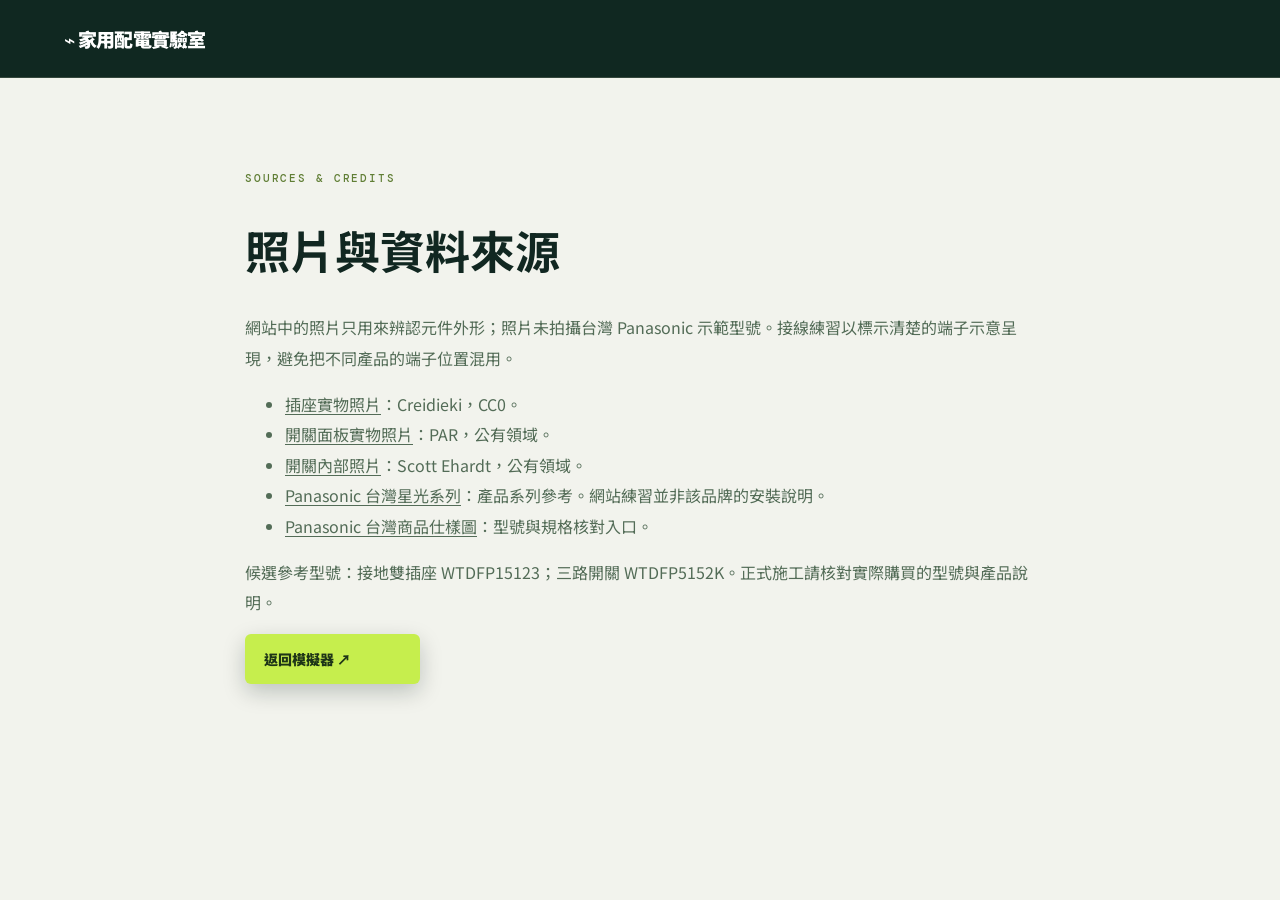
==== sources.html @ d6dda079 "Build household circuit learning simulator" ====
<!doctype html><html lang="zh-Hant"><head><meta charset="utf-8"><meta name="viewport" content="width=device-width, initial-scale=1"><title>照片與資料來源｜家用配電實驗室</title><link rel="stylesheet" href="./style.css"></head><body><header class="site-header"><a class="brand" href="./index.html">⌁ 家用配電實驗室</a></header><main class="sources-page"><span class="eyebrow dark">SOURCES & CREDITS</span><h1>照片與資料來源</h1><p>網站中的照片只用來辨認元件外形；照片未拍攝台灣 Panasonic 示範型號。接線練習以標示清楚的端子示意呈現，避免把不同產品的端子位置混用。</p><ul><li><a href="https://commons.wikimedia.org/wiki/File:Electrical_outlet_with_label.jpg">插座實物照片</a>：Creidieki，CC0。</li><li><a href="https://commons.wikimedia.org/wiki/File:WallSwitchPlate.jpg">開關面板實物照片</a>：PAR，公有領域。</li><li><a href="https://commons.wikimedia.org/wiki/File:Light_switch_inside.jpg">開關內部照片</a>：Scott Ehardt，公有領域。</li><li><a href="https://www.panasonic.com/tw/homeliving/housing/wiring/switches/deco-lite.html">Panasonic 台灣星光系列</a>：產品系列參考。網站練習並非該品牌的安裝說明。</li><li><a href="https://www.panasonic.com/tw/homeliving/download/article/download-shiyou.html">Panasonic 台灣商品仕樣圖</a>：型號與規格核對入口。</li></ul><p>候選參考型號：接地雙插座 WTDFP15123；三路開關 WTDFP5152K。正式施工請核對實際購買的型號與產品說明。</p><a class="hero-cta" href="./index.html">返回模擬器 ↗</a></main></body></html>
---- style.css ----
@import url('https://fonts.googleapis.com/css2?family=DM+Mono:wght@400;500&family=Noto+Sans+TC:wght@400;500;600;700;800;900&display=swap');
:root{--ink:#112721;--muted:#657570;--paper:#f2f3ed;--white:#fff;--line:#d8ded6;--green:#c6ee4d;--deep:#102821;--orange:#e5a568;--red:#ba503d;--radius:20px}
*{box-sizing:border-box}html{scroll-behavior:smooth}body{margin:0;background:var(--paper);color:var(--ink);font-family:'Noto Sans TC',system-ui,sans-serif}button,select{font:inherit}button{cursor:pointer}a{color:inherit;text-decoration:none}button:focus-visible,a:focus-visible,select:focus-visible{outline:3px solid #80a9ef;outline-offset:3px}.hidden{display:none!important}
.site-header{height:78px;padding:0 clamp(20px,5vw,80px);display:flex;align-items:center;justify-content:space-between;background:#102821;color:#fff;border-bottom:1px solid #35483d}.brand{font-size:19px;font-weight:900;letter-spacing:-.04em;display:flex;align-items:center;gap:12px}.brand-icon{font-size:27px;color:var(--green);line-height:1}.brand-accent{color:var(--green)}.header-right{display:flex;align-items:center;gap:36px}.voltage-chip{font-size:12px;border:1px solid #44584a;border-radius:99px;padding:9px 14px;color:#dde7d7;display:flex;align-items:center;gap:9px}.pulse-dot{width:7px;height:7px;border-radius:50%;background:var(--green);box-shadow:0 0 12px var(--green)}.header-link{font-size:13px;color:#d2ddcf}
.hero{min-height:560px;background:var(--deep);color:#f7fbf0;display:grid;grid-template-columns:1.08fr .92fr;overflow:hidden}.hero-copy{padding:80px 8vw 82px max(5vw,calc((100vw - 1420px)/2));z-index:1}.eyebrow{font-family:'DM Mono',monospace;color:var(--green);font-size:11px;letter-spacing:.17em;font-weight:500}.eyebrow.dark{color:#607e35}.hero h1{font-size:clamp(52px,6vw,90px);letter-spacing:-.075em;line-height:1.19;margin:30px 0 26px;font-weight:900}.hero h1 em{font-style:normal;color:var(--green)}.hero-copy p{line-height:1.9;color:#cbd7cf;font-size:16px;max-width:560px;margin-bottom:34px}.hero-cta{background:var(--green);color:#1e3517;display:inline-flex;align-items:center;justify-content:space-between;min-width:175px;padding:15px 19px;border-radius:6px;font-size:14px;font-weight:900;box-shadow:0 8px 22px #061b1538}.hero-cta:hover{background:#d6fa74}.hero-visual{min-height:540px;position:relative;background:radial-gradient(circle at 47% 49%,#2d5140 0,#1b362c 39%,#102821 72%)}.orbit{position:absolute;border:1px solid #7c9d6a35;border-radius:50%;top:50%;left:50%;transform:translate(-50%,-50%)}.orbit-one{width:430px;height:430px}.orbit-two{width:650px;height:650px}.hero-light{position:absolute;top:50%;left:50%;transform:translate(-50%,-50%);width:230px;height:230px;border-radius:50%;display:grid;place-items:center;background:var(--green);color:#1d3c24;font-size:135px;box-shadow:0 0 0 24px #d8ff5740,0 0 100px #c6ee4d78,0 0 200px #bde44f47}.hero-label{position:absolute;font-family:'DM Mono',monospace;font-size:11px;letter-spacing:.14em;color:#b3c6b6}.label-top{top:85px;right:60px}.label-bottom{bottom:72px;left:50px}
.bench{padding:82px max(5vw,calc((100vw - 1420px)/2)) 96px}.section-head{display:flex;justify-content:space-between;align-items:end;gap:35px;margin-bottom:34px}.section-head h2{font-size:clamp(27px,3vw,40px);margin:10px 0 0;letter-spacing:-.05em}.section-head p{color:var(--muted);font-size:14px;line-height:1.8;max-width:340px}.lesson-tabs{display:flex;gap:8px;margin-bottom:16px}.lesson-tab{border:1px solid var(--line);background:#e9ece5;border-radius:9px 9px 0 0;padding:15px 25px;color:#52665c;font-weight:800;font-size:14px}.lesson-tab span{font-family:'DM Mono',monospace;font-size:11px;margin-right:8px;opacity:.7}.lesson-tab.active{color:var(--ink);background:var(--white);border-color:var(--white);box-shadow:0 -6px 18px #203b1b08}.workspace{display:grid;grid-template-columns:1fr 1.23fr .96fr;gap:16px}.panel{background:var(--white);border-radius:var(--radius);padding:26px;min-width:0;box-shadow:0 10px 32px #25401908}.panel-heading{min-height:112px}.panel-kicker{font-family:'DM Mono',monospace;font-size:11px;letter-spacing:.06em;color:#79897e}.panel h3{font-size:22px;margin:7px 0 7px;letter-spacing:-.04em}.panel-heading p{font-size:12.5px;color:var(--muted);margin:0;line-height:1.6}.view-toggle{display:flex;background:#f0f2ed;border-radius:7px;padding:4px;gap:3px}.view-btn{flex:1;border:0;background:transparent;color:#697c70;border-radius:5px;padding:8px 4px;font-size:12px;font-weight:800}.view-btn.active{background:#fff;color:#1c3327;box-shadow:0 2px 6px #1e30131a}.object-stage{margin-top:16px;border:1px solid var(--line);border-radius:12px;height:286px;background:#e9ebe5;display:grid;place-items:center;overflow:hidden;position:relative}.object-stage img{width:100%;height:100%;object-fit:cover}.object-stage .switch-photo{object-fit:contain;background:#e4e5df}.object-stage .photo-badge{position:absolute;left:10px;bottom:10px;font-size:10px;padding:6px 8px;background:#143329de;color:white;border-radius:4px}.stage-caption{font-size:12px;color:#63746a;line-height:1.7;min-height:42px}.source-note{display:flex;justify-content:space-between;align-items:center;border-top:1px solid var(--line);padding-top:18px;font-size:11px;color:#7c8980;gap:10px}.source-note a{color:#477224;font-weight:700;text-align:right}.source-note a:hover{text-decoration:underline}
.terminal-view{width:100%;height:100%;display:flex;flex-direction:column;justify-content:center;align-items:center;gap:15px;background:radial-gradient(circle at center,#f9faf6,#e7eee1)}.terminal-unit{width:min(86%,270px);height:164px;border:8px solid #cdd8c7;background:#e1ecde;border-radius:20px;box-shadow:0 12px 18px #10291b22,inset 0 0 0 1px white;display:flex;align-items:center;justify-content:space-around;gap:10px;padding:15px}.terminal-unit.switch-unit{width:min(85%,235px)}.terminal-point{width:60px;height:62px;background:#28493b;color:white;border-radius:10px;border:3px solid #adc6a9;display:flex;flex-direction:column;justify-content:center;align-items:center;font-family:'DM Mono',monospace;box-shadow:inset 0 3px 6px #091b1c77}.terminal-point strong{font-size:15px}.terminal-point small{font-size:9px;color:#d6e7ce;margin-top:4px}.terminal-help{text-align:center;font-size:11px;color:#557159;padding:0 15px}
.circuit-stage{height:351px;background:#132b25;border-radius:12px;padding:18px;color:#e4efe5;display:flex;flex-direction:column}.circuit-meta{display:flex;align-items:center;justify-content:space-between;gap:10px;font-family:'DM Mono',monospace;font-size:10px;color:#9fb6a5}.live-pill{border-radius:20px;background:#2e4f39;padding:6px 9px;color:#c5e89d;white-space:nowrap}.live-pill.off{background:#4d4c44;color:#e2dfc8}.circuit-svg{flex:1;min-height:0;display:grid;place-items:center}.circuit-svg svg{width:100%;max-height:200px}.circuit-svg .wire{fill:none;stroke:#526e60;stroke-width:5;stroke-linecap:round;stroke-linejoin:round}.circuit-svg .wire.hot{stroke:#c6ee4d;filter:drop-shadow(0 0 5px #c6ee4d88)}.circuit-svg .wire.neutral{stroke:#8ac5d2}.circuit-svg .wire.ground{stroke:#92aa89;stroke-dasharray:7 5}.circuit-svg .symbol{fill:#173b2b;stroke:#799183;stroke-width:2}.circuit-svg .lit{fill:#c6ee4d;stroke:#c6ee4d;filter:drop-shadow(0 0 12px #c6ee4d)}.circuit-svg text{fill:#b6cabe;font:12px 'DM Mono',monospace}.device-status{display:flex;align-items:center;gap:11px;background:#203b30;padding:10px 12px;border-radius:7px;min-height:64px}.device-icon{font-size:27px;color:var(--green);width:30px;text-align:center}.device-icon.spinning{animation:spin 1.1s linear infinite}.device-status strong{display:block;font-size:12px}.device-status small{display:block;color:#a9bdad;font-size:10px;line-height:1.4;margin-top:3px}@keyframes spin{to{transform:rotate(360deg)}}.controls,.double-controls{display:flex;gap:8px;margin-top:14px;flex-wrap:wrap}.control-btn,.reset-btn{border:1px solid #cdd8cc;background:#f4f6f1;color:#284332;border-radius:6px;padding:10px 12px;font-size:12px;font-weight:800}.control-btn.primary{background:#eaf8cf;border-color:#d5e7b4}.control-btn:hover,.reset-btn:hover{background:#dcedd2}.reset-btn{margin-left:auto}.double-controls .control-btn{flex:1}
.test-form{border-top:1px solid var(--line);padding-top:8px}.test-form label{display:block;margin:14px 0}.test-form label span{display:block;font-size:12px;font-weight:800;color:#42594b;margin-bottom:7px}.test-form select{width:100%;padding:11px 32px 11px 11px;background:#f7f8f4;border:1px solid #d7e0d4;border-radius:6px;font-size:13px;color:#1a3627}.test-actions{display:flex;gap:8px;flex-wrap:wrap;margin-top:16px}.test-button{flex:1;background:#172f24;color:white;padding:12px 14px;border:0;border-radius:6px;font-size:12px;font-weight:800;display:flex;justify-content:space-between;min-width:120px}.test-button:hover{background:#365a37}.example-button{border:1px solid var(--line);background:white;border-radius:6px;color:#526658;font-size:12px;font-weight:700;padding:10px}.result{margin-top:17px;border-radius:8px;padding:14px 12px;background:#f1f3ec;display:flex;gap:10px;min-height:91px}.result.pass{background:#eaf5d9}.result.warn{background:#fff0de}.result.fail{background:#fbeae6}.result-icon{font-size:24px;line-height:1;color:#7c8c75}.result.pass .result-icon{color:#51852c}.result.warn .result-icon{color:#af7830}.result.fail .result-icon{color:#b84f3b}.result strong{display:block;font-size:12px}.result p{font-size:11px;line-height:1.65;color:#5e6a5c;margin:5px 0 0}
.concepts{background:#e4e9df;padding:95px max(5vw,calc((100vw - 1420px)/2));display:grid;grid-template-columns:1fr 1fr;gap:9vw}.concepts h2{font-size:clamp(34px,4vw,56px);line-height:1.32;margin:19px 0;letter-spacing:-.06em}.concepts-intro p{max-width:390px;line-height:1.85;color:#69776c}.concept{display:flex;gap:24px;padding:23px 0;border-bottom:1px solid #c8d2c6}.concept:first-child{border-top:1px solid #c8d2c6}.concept>span{font:12px 'DM Mono',monospace;color:#709044;margin-top:6px}.concept h3{margin:0 0 6px;font-size:18px}.concept p{margin:0;color:#66756a;font-size:13px;line-height:1.7}.safety{display:flex;gap:24px;margin:60px max(5vw,calc((100vw - 1420px)/2));padding:27px;background:#fff9eb;border:1px solid #efe4c7;border-radius:14px}.safety-symbol{font-size:28px;color:#b38e3f}.safety h2{font-size:17px;margin:0 0 6px}.safety p{font-size:13px;line-height:1.8;color:#786f59;margin:0}footer{background:#102821;color:#d8e1d7;padding:44px max(5vw,calc((100vw - 1420px)/2))}.footer-top{display:flex;justify-content:space-between;border-bottom:1px solid #3b5141;padding-bottom:24px}.footer-top strong{font-size:18px}.footer-top span{font-size:13px;color:#96a99d}footer p{font-size:11px;line-height:1.7;color:#a5b5aa}footer a{text-decoration:underline;text-underline-offset:3px}.sources-page{max-width:840px;margin:auto;padding:85px 25px 140px;min-height:80vh}.sources-page h1{font-size:45px}.sources-page p,.sources-page li{line-height:1.9;color:#536c57}.sources-page a:not(.hero-cta){text-decoration:underline;text-underline-offset:3px}
@media(max-width:1200px){.workspace{grid-template-columns:1fr 1.2fr}.test-panel{grid-column:1/-1}.test-form{display:grid;grid-template-columns:repeat(3,1fr);gap:12px}.test-actions{max-width:440px}.panel-heading{min-height:100px}}
@media(max-width:760px){.site-header{height:65px}.brand{font-size:16px}.header-right{gap:0}.header-link{display:none}.voltage-chip{font-size:10px;padding:6px 8px}.hero{grid-template-columns:1fr}.hero-copy{padding:66px 6vw 48px}.hero h1{font-size:55px}.hero-visual{min-height:320px}.hero-light{width:145px;height:145px;font-size:85px}.orbit-one{width:270px;height:270px}.orbit-two{width:410px;height:410px}.label-top{top:26px;right:25px}.label-bottom{bottom:26px;left:25px}.bench{padding:65px 4vw}.section-head{display:block}.section-head p{max-width:100%}.lesson-tabs{overflow:auto;white-space:nowrap;scrollbar-width:none}.lesson-tabs::-webkit-scrollbar{display:none}.lesson-tab{padding:13px 18px}.workspace{grid-template-columns:1fr}.test-panel{grid-column:auto}.test-form{display:block}.object-stage{height:260px}.concepts{grid-template-columns:1fr;padding:65px 6vw;gap:25px}.safety{margin:45px 4vw;padding:22px}footer{padding:36px 6vw}.footer-top{display:block}.footer-top span{display:block;margin-top:8px}}
@media(prefers-reduced-motion:reduce){html{scroll-behavior:auto}.device-icon.spinning{animation:none}}
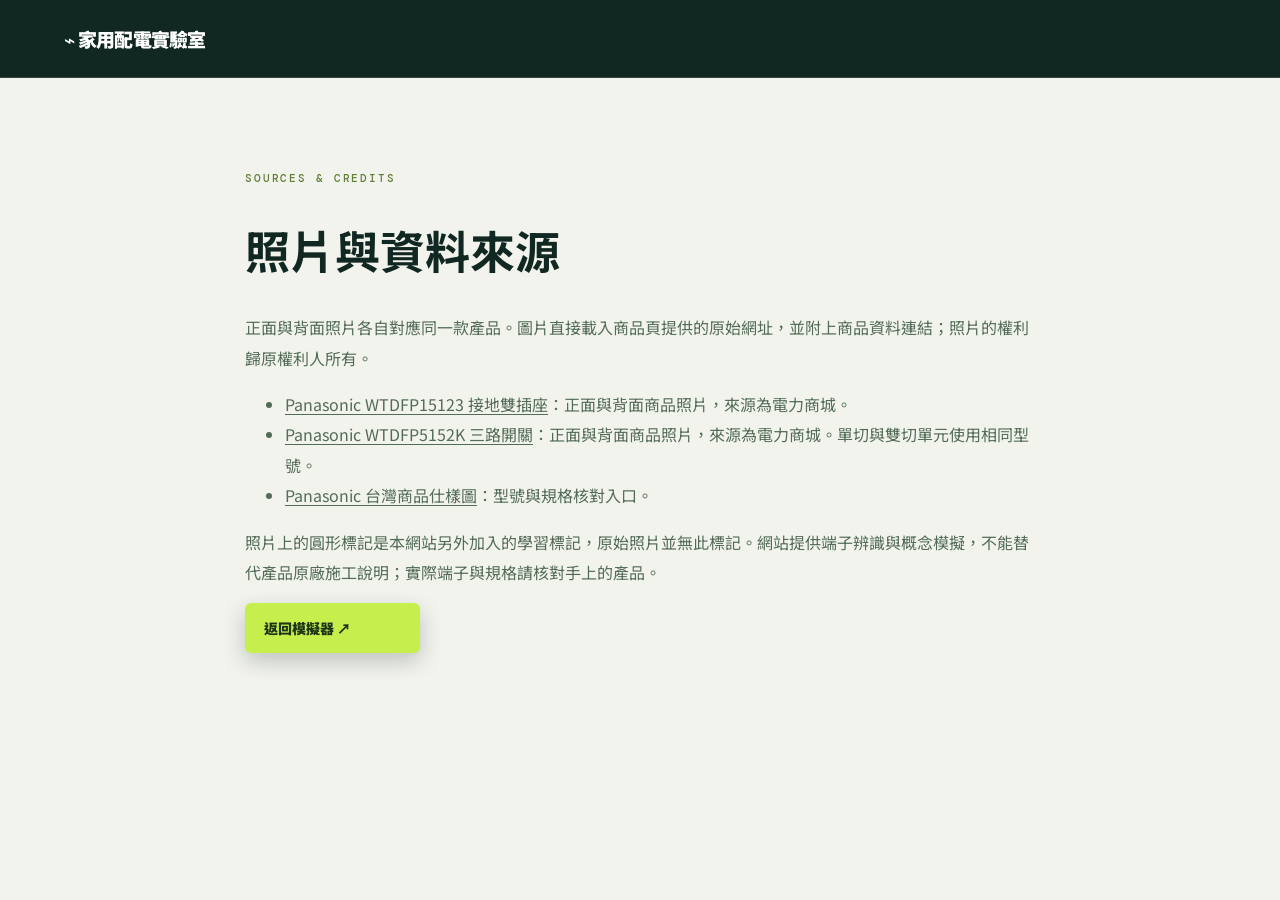
==== commit 143cc86a: "Use matching Panasonic product photos and terminal labels" ====
--- a/sources.html
+++ b/sources.html
@@ -1 +1,12 @@
-<!doctype html><html lang="zh-Hant"><head><meta charset="utf-8"><meta name="viewport" content="width=device-width, initial-scale=1"><title>照片與資料來源｜家用配電實驗室</title><link rel="stylesheet" href="./style.css"></head><body><header class="site-header"><a class="brand" href="./index.html">⌁ 家用配電實驗室</a></header><main class="sources-page"><span class="eyebrow dark">SOURCES & CREDITS</span><h1>照片與資料來源</h1><p>網站中的照片只用來辨認元件外形；照片未拍攝台灣 Panasonic 示範型號。接線練習以標示清楚的端子示意呈現，避免把不同產品的端子位置混用。</p><ul><li><a href="https://commons.wikimedia.org/wiki/File:Electrical_outlet_with_label.jpg">插座實物照片</a>：Creidieki，CC0。</li><li><a href="https://commons.wikimedia.org/wiki/File:WallSwitchPlate.jpg">開關面板實物照片</a>：PAR，公有領域。</li><li><a href="https://commons.wikimedia.org/wiki/File:Light_switch_inside.jpg">開關內部照片</a>：Scott Ehardt，公有領域。</li><li><a href="https://www.panasonic.com/tw/homeliving/housing/wiring/switches/deco-lite.html">Panasonic 台灣星光系列</a>：產品系列參考。網站練習並非該品牌的安裝說明。</li><li><a href="https://www.panasonic.com/tw/homeliving/download/article/download-shiyou.html">Panasonic 台灣商品仕樣圖</a>：型號與規格核對入口。</li></ul><p>候選參考型號：接地雙插座 WTDFP15123；三路開關 WTDFP5152K。正式施工請核對實際購買的型號與產品說明。</p><a class="hero-cta" href="./index.html">返回模擬器 ↗</a></main></body></html>
+<!doctype html>
+<html lang="zh-Hant"><head><meta charset="utf-8"><meta name="viewport" content="width=device-width, initial-scale=1"><title>照片與資料來源｜家用配電實驗室</title><link rel="stylesheet" href="./style.css"></head>
+<body><header class="site-header"><a class="brand" href="./index.html">⌁ 家用配電實驗室</a></header>
+<main class="sources-page"><span class="eyebrow dark">SOURCES & CREDITS</span><h1>照片與資料來源</h1>
+<p>正面與背面照片各自對應同一款產品。圖片直接載入商品頁提供的原始網址，並附上商品資料連結；照片的權利歸原權利人所有。</p>
+<ul>
+<li><a href="https://www.powerplace.com.tw/tw/product-detail/867">Panasonic WTDFP15123 接地雙插座</a>：正面與背面商品照片，來源為電力商城。</li>
+<li><a href="https://www.powerplace.com.tw/tw/product-detail/730">Panasonic WTDFP5152K 三路開關</a>：正面與背面商品照片，來源為電力商城。單切與雙切單元使用相同型號。</li>
+<li><a href="https://www.panasonic.com/tw/homeliving/download/article/download-shiyou.html">Panasonic 台灣商品仕樣圖</a>：型號與規格核對入口。</li>
+</ul>
+<p>照片上的圓形標記是本網站另外加入的學習標記，原始照片並無此標記。網站提供端子辨識與概念模擬，不能替代產品原廠施工說明；實際端子與規格請核對手上的產品。</p>
+<a class="hero-cta" href="./index.html">返回模擬器 ↗</a></main></body></html>
--- a/style.css
+++ b/style.css
@@ -5,6 +5,7 @@
 .hero{min-height:560px;background:var(--deep);color:#f7fbf0;display:grid;grid-template-columns:1.08fr .92fr;overflow:hidden}.hero-copy{padding:80px 8vw 82px max(5vw,calc((100vw - 1420px)/2));z-index:1}.eyebrow{font-family:'DM Mono',monospace;color:var(--green);font-size:11px;letter-spacing:.17em;font-weight:500}.eyebrow.dark{color:#607e35}.hero h1{font-size:clamp(52px,6vw,90px);letter-spacing:-.075em;line-height:1.19;margin:30px 0 26px;font-weight:900}.hero h1 em{font-style:normal;color:var(--green)}.hero-copy p{line-height:1.9;color:#cbd7cf;font-size:16px;max-width:560px;margin-bottom:34px}.hero-cta{background:var(--green);color:#1e3517;display:inline-flex;align-items:center;justify-content:space-between;min-width:175px;padding:15px 19px;border-radius:6px;font-size:14px;font-weight:900;box-shadow:0 8px 22px #061b1538}.hero-cta:hover{background:#d6fa74}.hero-visual{min-height:540px;position:relative;background:radial-gradient(circle at 47% 49%,#2d5140 0,#1b362c 39%,#102821 72%)}.orbit{position:absolute;border:1px solid #7c9d6a35;border-radius:50%;top:50%;left:50%;transform:translate(-50%,-50%)}.orbit-one{width:430px;height:430px}.orbit-two{width:650px;height:650px}.hero-light{position:absolute;top:50%;left:50%;transform:translate(-50%,-50%);width:230px;height:230px;border-radius:50%;display:grid;place-items:center;background:var(--green);color:#1d3c24;font-size:135px;box-shadow:0 0 0 24px #d8ff5740,0 0 100px #c6ee4d78,0 0 200px #bde44f47}.hero-label{position:absolute;font-family:'DM Mono',monospace;font-size:11px;letter-spacing:.14em;color:#b3c6b6}.label-top{top:85px;right:60px}.label-bottom{bottom:72px;left:50px}
 .bench{padding:82px max(5vw,calc((100vw - 1420px)/2)) 96px}.section-head{display:flex;justify-content:space-between;align-items:end;gap:35px;margin-bottom:34px}.section-head h2{font-size:clamp(27px,3vw,40px);margin:10px 0 0;letter-spacing:-.05em}.section-head p{color:var(--muted);font-size:14px;line-height:1.8;max-width:340px}.lesson-tabs{display:flex;gap:8px;margin-bottom:16px}.lesson-tab{border:1px solid var(--line);background:#e9ece5;border-radius:9px 9px 0 0;padding:15px 25px;color:#52665c;font-weight:800;font-size:14px}.lesson-tab span{font-family:'DM Mono',monospace;font-size:11px;margin-right:8px;opacity:.7}.lesson-tab.active{color:var(--ink);background:var(--white);border-color:var(--white);box-shadow:0 -6px 18px #203b1b08}.workspace{display:grid;grid-template-columns:1fr 1.23fr .96fr;gap:16px}.panel{background:var(--white);border-radius:var(--radius);padding:26px;min-width:0;box-shadow:0 10px 32px #25401908}.panel-heading{min-height:112px}.panel-kicker{font-family:'DM Mono',monospace;font-size:11px;letter-spacing:.06em;color:#79897e}.panel h3{font-size:22px;margin:7px 0 7px;letter-spacing:-.04em}.panel-heading p{font-size:12.5px;color:var(--muted);margin:0;line-height:1.6}.view-toggle{display:flex;background:#f0f2ed;border-radius:7px;padding:4px;gap:3px}.view-btn{flex:1;border:0;background:transparent;color:#697c70;border-radius:5px;padding:8px 4px;font-size:12px;font-weight:800}.view-btn.active{background:#fff;color:#1c3327;box-shadow:0 2px 6px #1e30131a}.object-stage{margin-top:16px;border:1px solid var(--line);border-radius:12px;height:286px;background:#e9ebe5;display:grid;place-items:center;overflow:hidden;position:relative}.object-stage img{width:100%;height:100%;object-fit:cover}.object-stage .switch-photo{object-fit:contain;background:#e4e5df}.object-stage .photo-badge{position:absolute;left:10px;bottom:10px;font-size:10px;padding:6px 8px;background:#143329de;color:white;border-radius:4px}.stage-caption{font-size:12px;color:#63746a;line-height:1.7;min-height:42px}.source-note{display:flex;justify-content:space-between;align-items:center;border-top:1px solid var(--line);padding-top:18px;font-size:11px;color:#7c8980;gap:10px}.source-note a{color:#477224;font-weight:700;text-align:right}.source-note a:hover{text-decoration:underline}
 .terminal-view{width:100%;height:100%;display:flex;flex-direction:column;justify-content:center;align-items:center;gap:15px;background:radial-gradient(circle at center,#f9faf6,#e7eee1)}.terminal-unit{width:min(86%,270px);height:164px;border:8px solid #cdd8c7;background:#e1ecde;border-radius:20px;box-shadow:0 12px 18px #10291b22,inset 0 0 0 1px white;display:flex;align-items:center;justify-content:space-around;gap:10px;padding:15px}.terminal-unit.switch-unit{width:min(85%,235px)}.terminal-point{width:60px;height:62px;background:#28493b;color:white;border-radius:10px;border:3px solid #adc6a9;display:flex;flex-direction:column;justify-content:center;align-items:center;font-family:'DM Mono',monospace;box-shadow:inset 0 3px 6px #091b1c77}.terminal-point strong{font-size:15px}.terminal-point small{font-size:9px;color:#d6e7ce;margin-top:4px}.terminal-help{text-align:center;font-size:11px;color:#557159;padding:0 15px}
+.product-photo{position:relative;width:min(100%,284px);height:100%;margin:auto}.object-stage .product-photo img{display:block;width:100%;height:100%;object-fit:contain;background:#d6d4cb}.photo-hotspot{position:absolute;transform:translate(-50%,-50%);width:31px;height:31px;border-radius:50%;border:2px solid white;background:#16392ddd;color:#fff;font:800 10px 'DM Mono',monospace;box-shadow:0 2px 9px #06201488;z-index:2}.photo-hotspot:hover,.photo-hotspot:focus-visible{background:#b5e448;color:#173923}.object-stage .photo-badge{z-index:3;pointer-events:none}
 .circuit-stage{height:351px;background:#132b25;border-radius:12px;padding:18px;color:#e4efe5;display:flex;flex-direction:column}.circuit-meta{display:flex;align-items:center;justify-content:space-between;gap:10px;font-family:'DM Mono',monospace;font-size:10px;color:#9fb6a5}.live-pill{border-radius:20px;background:#2e4f39;padding:6px 9px;color:#c5e89d;white-space:nowrap}.live-pill.off{background:#4d4c44;color:#e2dfc8}.circuit-svg{flex:1;min-height:0;display:grid;place-items:center}.circuit-svg svg{width:100%;max-height:200px}.circuit-svg .wire{fill:none;stroke:#526e60;stroke-width:5;stroke-linecap:round;stroke-linejoin:round}.circuit-svg .wire.hot{stroke:#c6ee4d;filter:drop-shadow(0 0 5px #c6ee4d88)}.circuit-svg .wire.neutral{stroke:#8ac5d2}.circuit-svg .wire.ground{stroke:#92aa89;stroke-dasharray:7 5}.circuit-svg .symbol{fill:#173b2b;stroke:#799183;stroke-width:2}.circuit-svg .lit{fill:#c6ee4d;stroke:#c6ee4d;filter:drop-shadow(0 0 12px #c6ee4d)}.circuit-svg text{fill:#b6cabe;font:12px 'DM Mono',monospace}.device-status{display:flex;align-items:center;gap:11px;background:#203b30;padding:10px 12px;border-radius:7px;min-height:64px}.device-icon{font-size:27px;color:var(--green);width:30px;text-align:center}.device-icon.spinning{animation:spin 1.1s linear infinite}.device-status strong{display:block;font-size:12px}.device-status small{display:block;color:#a9bdad;font-size:10px;line-height:1.4;margin-top:3px}@keyframes spin{to{transform:rotate(360deg)}}.controls,.double-controls{display:flex;gap:8px;margin-top:14px;flex-wrap:wrap}.control-btn,.reset-btn{border:1px solid #cdd8cc;background:#f4f6f1;color:#284332;border-radius:6px;padding:10px 12px;font-size:12px;font-weight:800}.control-btn.primary{background:#eaf8cf;border-color:#d5e7b4}.control-btn:hover,.reset-btn:hover{background:#dcedd2}.reset-btn{margin-left:auto}.double-controls .control-btn{flex:1}
 .test-form{border-top:1px solid var(--line);padding-top:8px}.test-form label{display:block;margin:14px 0}.test-form label span{display:block;font-size:12px;font-weight:800;color:#42594b;margin-bottom:7px}.test-form select{width:100%;padding:11px 32px 11px 11px;background:#f7f8f4;border:1px solid #d7e0d4;border-radius:6px;font-size:13px;color:#1a3627}.test-actions{display:flex;gap:8px;flex-wrap:wrap;margin-top:16px}.test-button{flex:1;background:#172f24;color:white;padding:12px 14px;border:0;border-radius:6px;font-size:12px;font-weight:800;display:flex;justify-content:space-between;min-width:120px}.test-button:hover{background:#365a37}.example-button{border:1px solid var(--line);background:white;border-radius:6px;color:#526658;font-size:12px;font-weight:700;padding:10px}.result{margin-top:17px;border-radius:8px;padding:14px 12px;background:#f1f3ec;display:flex;gap:10px;min-height:91px}.result.pass{background:#eaf5d9}.result.warn{background:#fff0de}.result.fail{background:#fbeae6}.result-icon{font-size:24px;line-height:1;color:#7c8c75}.result.pass .result-icon{color:#51852c}.result.warn .result-icon{color:#af7830}.result.fail .result-icon{color:#b84f3b}.result strong{display:block;font-size:12px}.result p{font-size:11px;line-height:1.65;color:#5e6a5c;margin:5px 0 0}
 .concepts{background:#e4e9df;padding:95px max(5vw,calc((100vw - 1420px)/2));display:grid;grid-template-columns:1fr 1fr;gap:9vw}.concepts h2{font-size:clamp(34px,4vw,56px);line-height:1.32;margin:19px 0;letter-spacing:-.06em}.concepts-intro p{max-width:390px;line-height:1.85;color:#69776c}.concept{display:flex;gap:24px;padding:23px 0;border-bottom:1px solid #c8d2c6}.concept:first-child{border-top:1px solid #c8d2c6}.concept>span{font:12px 'DM Mono',monospace;color:#709044;margin-top:6px}.concept h3{margin:0 0 6px;font-size:18px}.concept p{margin:0;color:#66756a;font-size:13px;line-height:1.7}.safety{display:flex;gap:24px;margin:60px max(5vw,calc((100vw - 1420px)/2));padding:27px;background:#fff9eb;border:1px solid #efe4c7;border-radius:14px}.safety-symbol{font-size:28px;color:#b38e3f}.safety h2{font-size:17px;margin:0 0 6px}.safety p{font-size:13px;line-height:1.8;color:#786f59;margin:0}footer{background:#102821;color:#d8e1d7;padding:44px max(5vw,calc((100vw - 1420px)/2))}.footer-top{display:flex;justify-content:space-between;border-bottom:1px solid #3b5141;padding-bottom:24px}.footer-top strong{font-size:18px}.footer-top span{font-size:13px;color:#96a99d}footer p{font-size:11px;line-height:1.7;color:#a5b5aa}footer a{text-decoration:underline;text-underline-offset:3px}.sources-page{max-width:840px;margin:auto;padding:85px 25px 140px;min-height:80vh}.sources-page h1{font-size:45px}.sources-page p,.sources-page li{line-height:1.9;color:#536c57}.sources-page a:not(.hero-cta){text-decoration:underline;text-underline-offset:3px}
